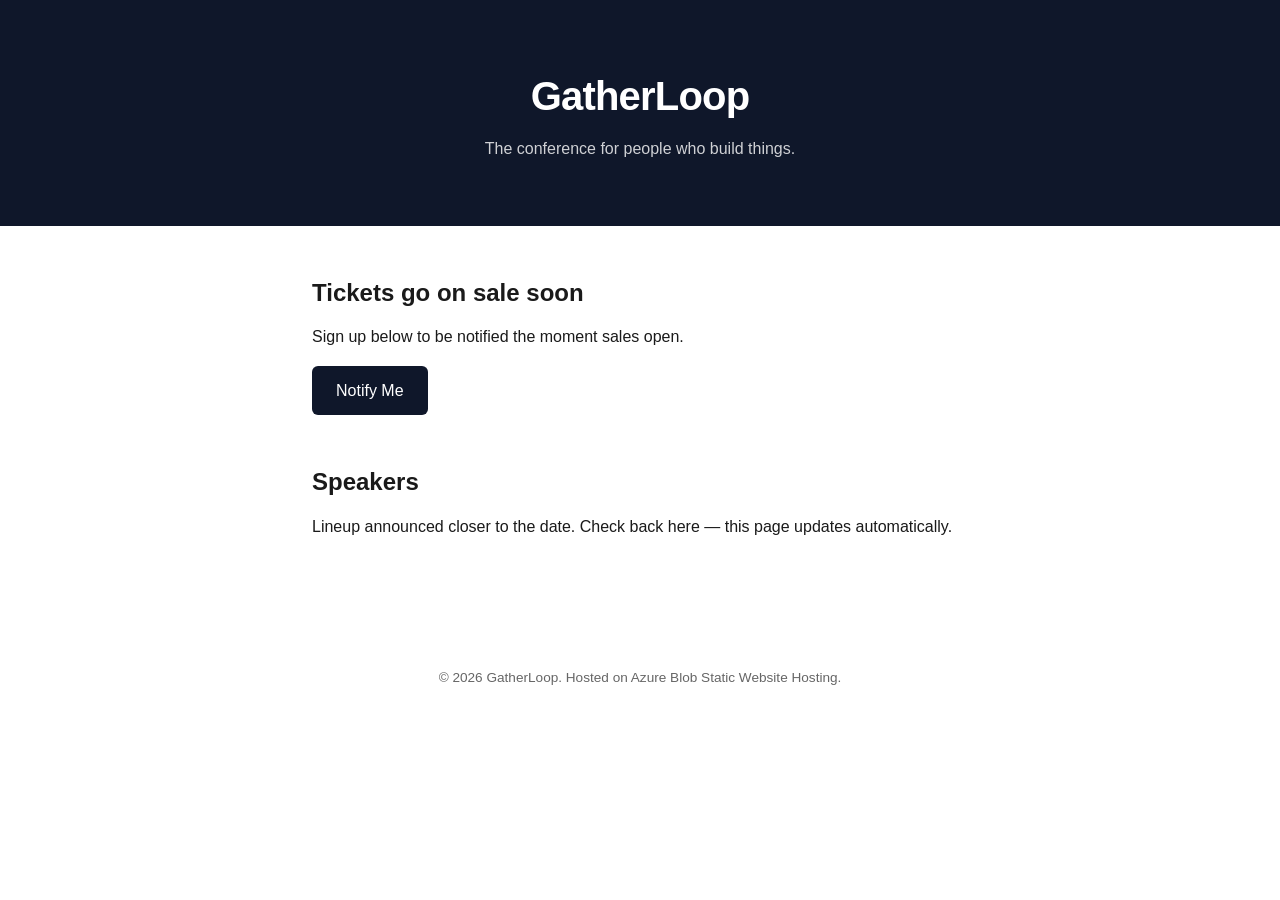
==== site/index.html @ b15898fc "Initial commit: GatherLoop static site infra, workflow, docs" ====
<!DOCTYPE html>
<html lang="en">
<head>
  <meta charset="UTF-8">
  <meta name="viewport" content="width=device-width, initial-scale=1.0">
  <title>GatherLoop Conference</title>
  <link rel="stylesheet" href="style.css">
</head>
<body>
  <header>
    <h1>GatherLoop</h1>
    <p>The conference for people who build things.</p>
  </header>

  <main>
    <section id="tickets">
      <h2>Tickets go on sale soon</h2>
      <p>Sign up below to be notified the moment sales open.</p>
      <a class="cta" href="#">Notify Me</a>
    </section>

    <section id="speakers">
      <h2>Speakers</h2>
      <p>Lineup announced closer to the date. Check back here — this page updates automatically.</p>
    </section>
  </main>

  <footer>
    <p>&copy; 2026 GatherLoop. Hosted on Azure Blob Static Website Hosting.</p>
  </footer>
</body>
</html>
---- site/style.css ----
* { box-sizing: border-box; margin: 0; padding: 0; }

body {
  font-family: -apple-system, BlinkMacSystemFont, "Segoe UI", sans-serif;
  color: #1a1a1a;
  line-height: 1.6;
}

header {
  padding: 4rem 2rem;
  text-align: center;
  background: #0f172a;
  color: #fff;
}

header h1 { font-size: 2.5rem; letter-spacing: -0.02em; }
header p { margin-top: 0.5rem; opacity: 0.8; }

main { max-width: 720px; margin: 0 auto; padding: 3rem 2rem; }

section { margin-bottom: 3rem; }
section h2 { margin-bottom: 0.75rem; }

.cta {
  display: inline-block;
  margin-top: 1rem;
  padding: 0.75rem 1.5rem;
  background: #0f172a;
  color: #fff;
  text-decoration: none;
  border-radius: 6px;
}

footer {
  text-align: center;
  padding: 2rem;
  font-size: 0.85rem;
  color: #666;
}
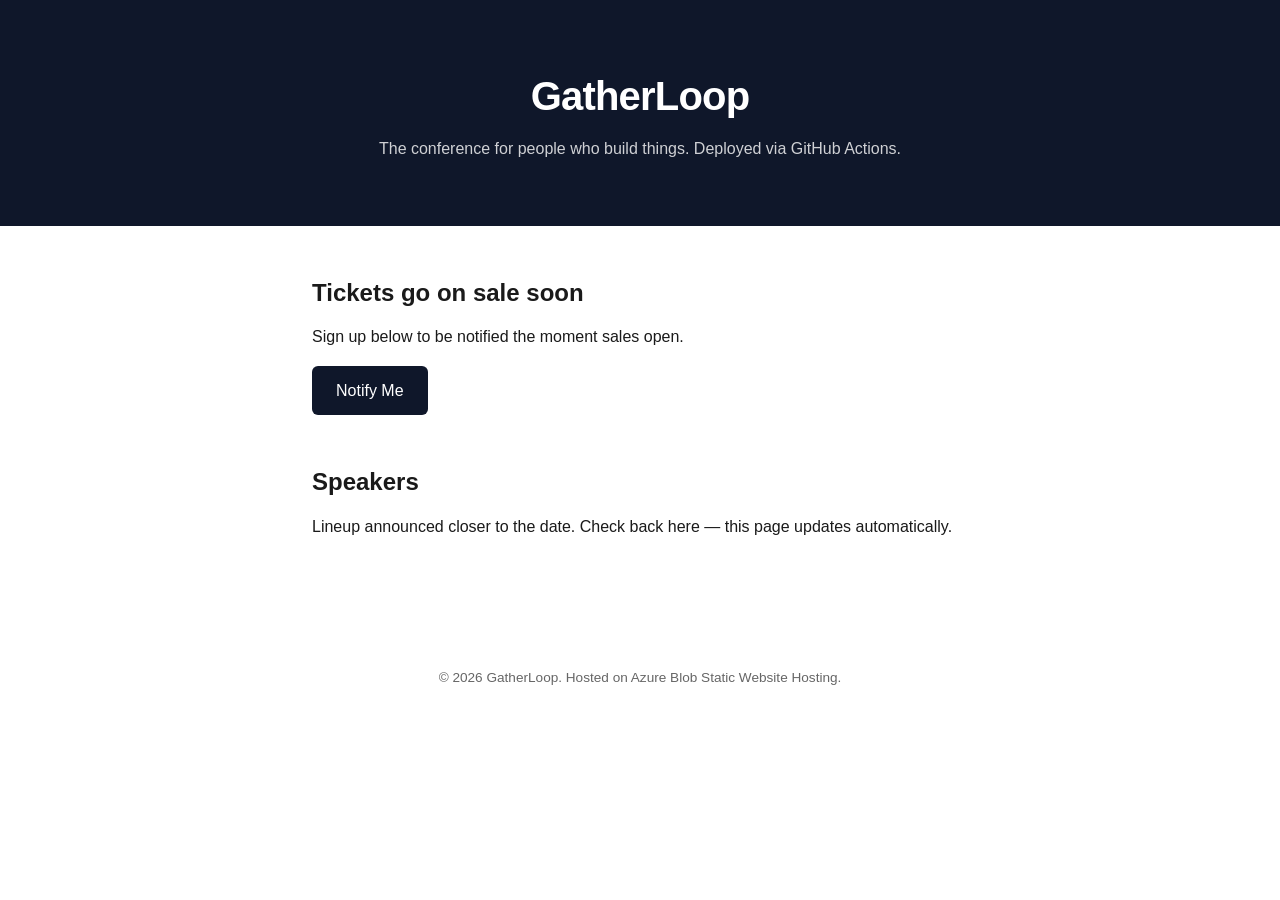
==== commit ec38c083: "Test auto-deploy via GitHub Actions" ====
--- a/site/index.html
+++ b/site/index.html
@@ -9,7 +9,7 @@
 <body>
   <header>
     <h1>GatherLoop</h1>
-    <p>The conference for people who build things.</p>
+    <p>The conference for people who build things. Deployed via GitHub Actions.</p>
   </header>
 
   <main>
